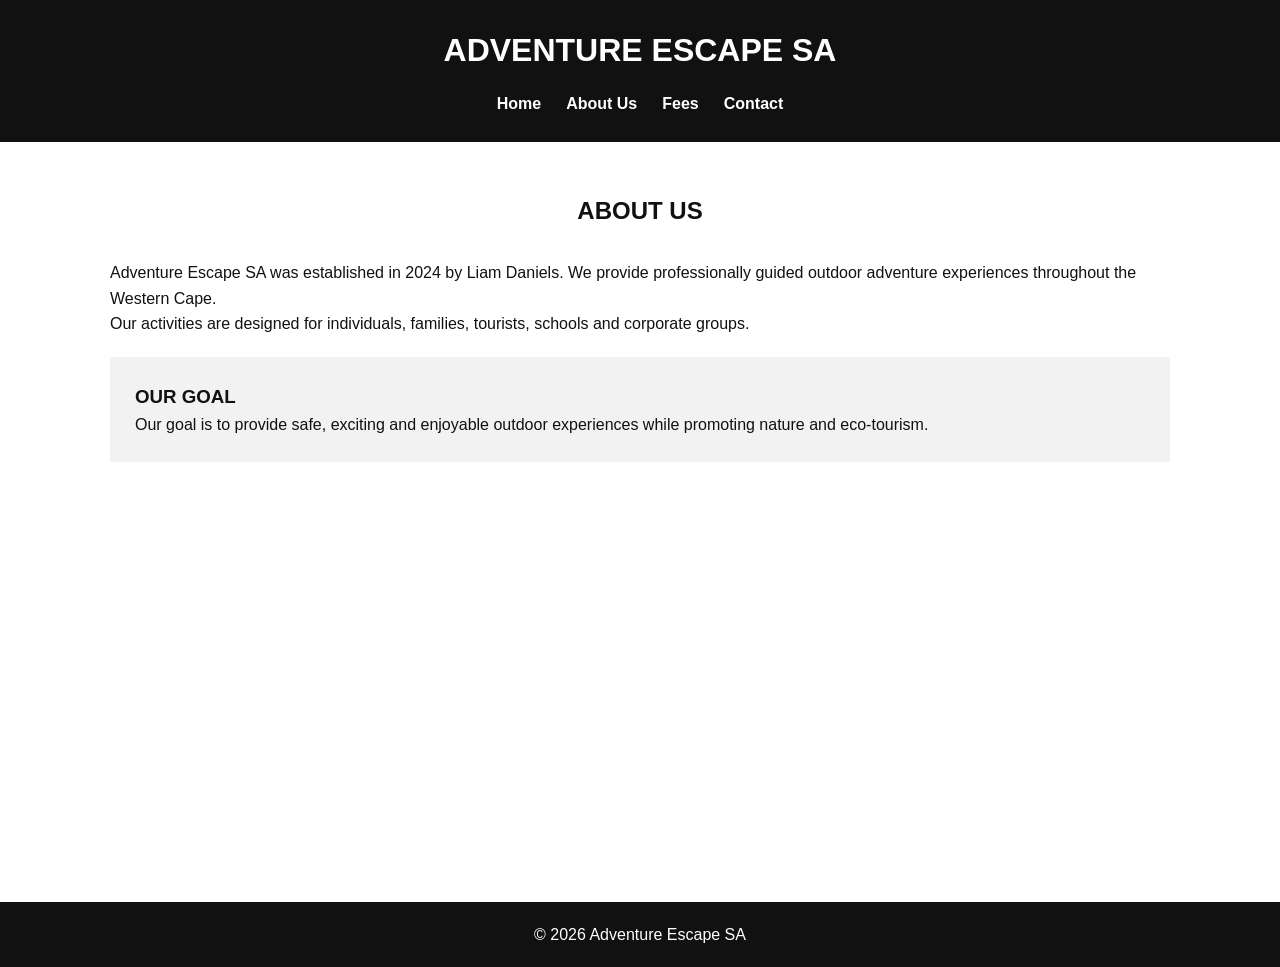
==== about.html @ ee030e4a "Adventure Escape SA website" ====
<!DOCTYPE html>
<html lang="en">
<head>
  <meta charset="UTF-8">
  <meta name="viewport" content="width=device-width, initial-scale=1.0">
  <title>Adventure Escape SA | About Us</title>
  <link rel="stylesheet" href="styles.css">
</head>

<body>

  <header>
    <h1>ADVENTURE ESCAPE SA</h1>

    <nav>
      <a href="index.html">Home</a>
      <a href="about.html">About Us</a>
      <a href="fees.html">Fees</a>
      <a href="contact.html">Contact</a>
    </nav>
  </header>

  <main>

    <section class="section">
      <h2>ABOUT US</h2>

      <p>
        Adventure Escape SA was established in 2024 by Liam Daniels.
        We provide professionally guided outdoor adventure experiences
        throughout the Western Cape.
      </p>

      <p>
        Our activities are designed for individuals, families, tourists,
        schools and corporate groups.
      </p>

      <div class="featured">
        <h3>OUR GOAL</h3>

        <p>
          Our goal is to provide safe, exciting and enjoyable outdoor
          experiences while promoting nature and eco-tourism.
        </p>
      </div>

    </section>

  </main>

  <footer>
    <p>© 2026 Adventure Escape SA</p>
  </footer>

</body>
</html>
---- styles.css ----
* {
  margin: 0;
  padding: 0;
  box-sizing: border-box;
}

body {
  font-family: Arial, sans-serif;
  background-color: white;
  color: #111;
  line-height: 1.6;
}

header {
  background-color: #111;
  color: white;
  padding: 25px;
  text-align: center;
}

header h1 {
  margin-bottom: 15px;
}

nav {
  display: flex;
  justify-content: center;
  gap: 25px;
  flex-wrap: wrap;
}

nav a {
  color: white;
  text-decoration: none;
  font-weight: bold;
}

nav a:hover {
  text-decoration: underline;
}

main {
  min-height: 80vh;
}

.hero {
  min-height: 450px;
  padding: 60px 20px;

  background-image:
    linear-gradient(rgba(0, 0, 0, 0.45), rgba(0, 0, 0, 0.45)),
    url("assets/hero-western-cape.jpg");

  background-size: cover;
  background-position: center;

  color: white;
  text-align: center;

  display: flex;
  flex-direction: column;
  justify-content: center;
  align-items: center;
}

.hero h2 {
  font-size: 36px;
  margin-bottom: 15px;
}

.hero p {
  font-size: 18px;
  margin-bottom: 25px;
}

.section {
  max-width: 1100px;
  margin: auto;
  padding: 50px 20px;
}

.section h2 {
  text-align: center;
  margin-bottom: 30px;
}

.cards {
  display: grid;
  grid-template-columns: repeat(2, 1fr);
  gap: 20px;
}

.card {
  border: 1px solid #ddd;
  padding: 25px;
  background-color: white;
}

.card h3 {
  margin-bottom: 10px;
}

.featured {
  background-color: #f2f2f2;
  padding: 25px;
  margin-top: 20px;
}

.button,
button {
  display: inline-block;
  background-color: #111;
  color: white;
  padding: 12px 20px;
  text-decoration: none;
  border: none;
  cursor: pointer;
  font-weight: bold;
  margin-top: 15px;
}

.button:hover,
button:hover {
  background-color: #333;
}

.price {
  font-size: 28px;
  font-weight: bold;
  margin-bottom: 20px;
}

form {
  max-width: 700px;
  margin-top: 30px;
}

label {
  display: block;
  font-weight: bold;
  margin-bottom: 5px;
}

input,
textarea {
  width: 100%;
  padding: 12px;
  margin-bottom: 18px;
  border: 1px solid #ccc;
}

footer {
  background-color: #111;
  color: white;
  text-align: center;
  padding: 20px;
  margin-top: 40px;
}

@media (max-width: 768px) {
  .cards {
    grid-template-columns: 1fr;
  }

  .hero h2 {
    font-size: 30px;
  }
}

@media (max-width: 480px) {
  header h1 {
    font-size: 22px;
  }

  nav {
    flex-direction: column;
    gap: 10px;
  }

  .hero {
    min-height: 350px;
  }

  .hero h2 {
    font-size: 25px;
  }

  .section {
    padding: 35px 15px;
  }
}
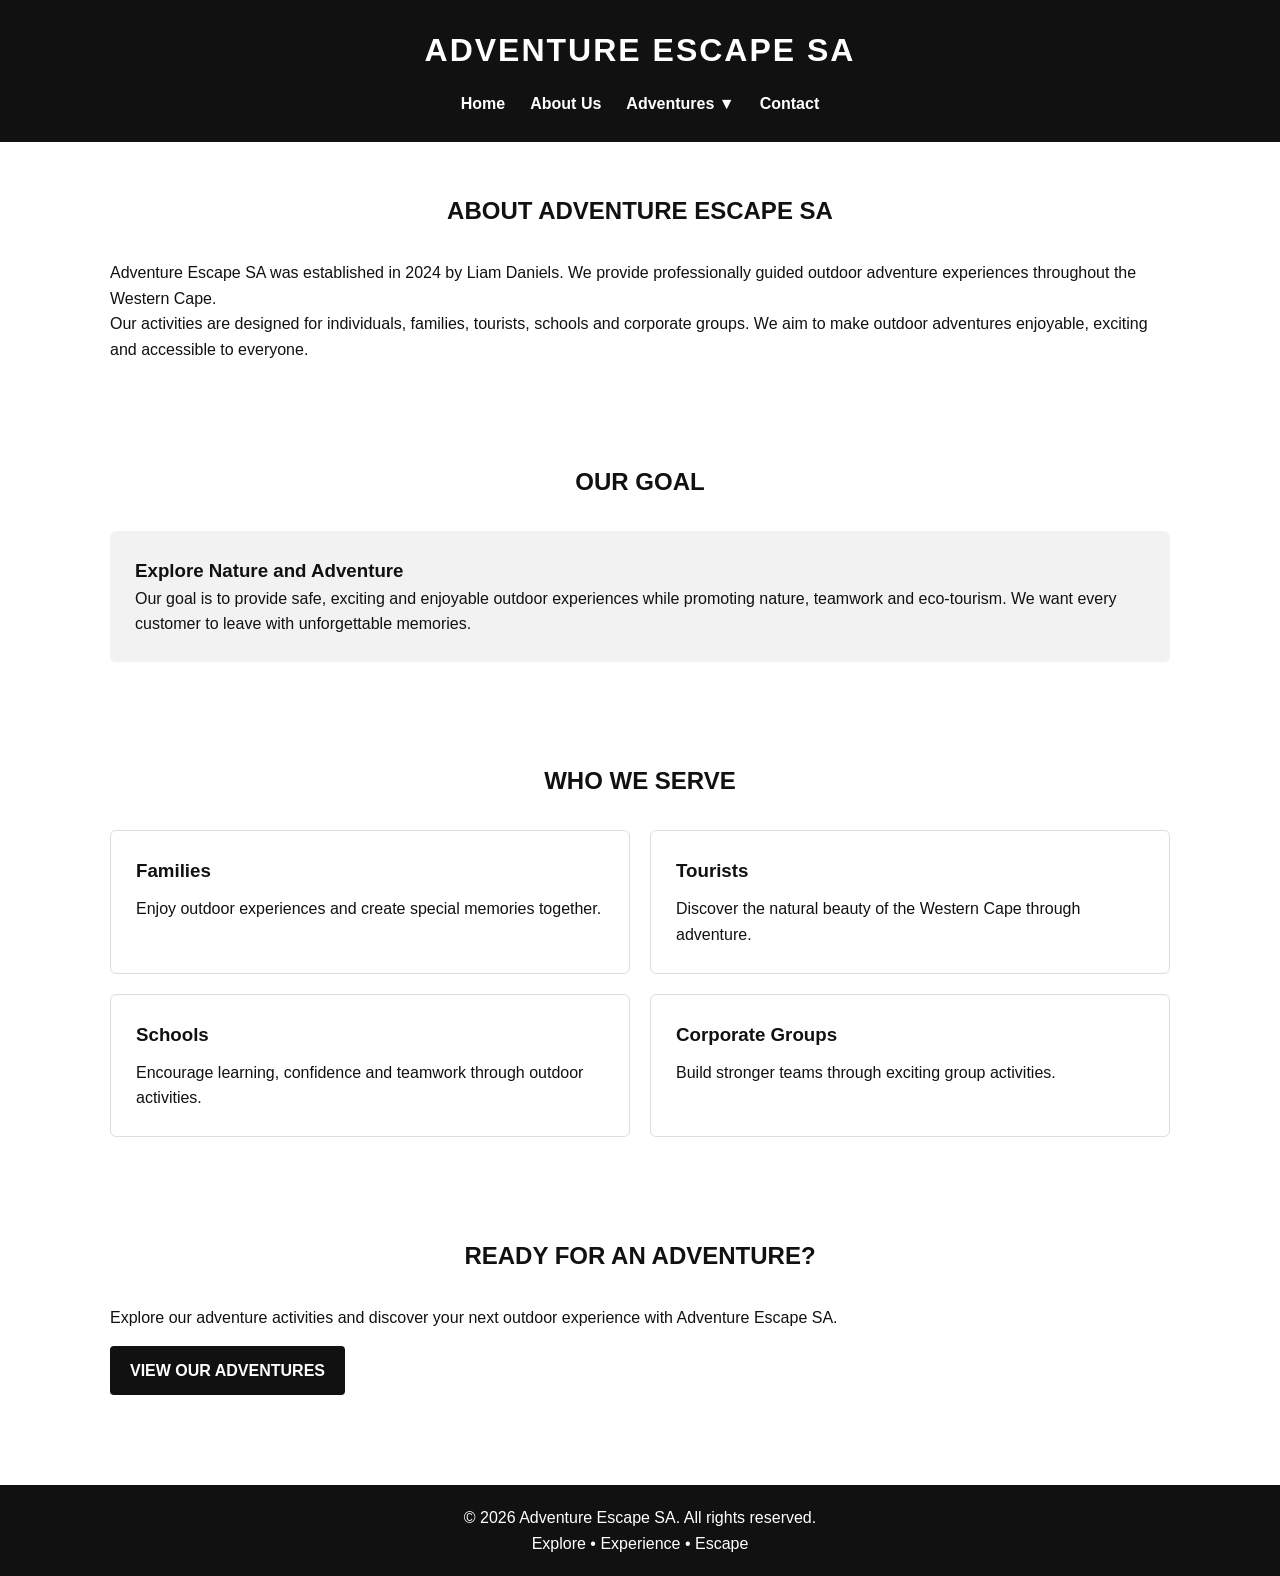
==== commit e44d8eff: "Complete Adventure Escape SA website" ====
--- a/about.html
+++ b/about.html
@@ -1,29 +1,45 @@
+
 <!DOCTYPE html>
 <html lang="en">
 <head>
   <meta charset="UTF-8">
   <meta name="viewport" content="width=device-width, initial-scale=1.0">
+
   <title>Adventure Escape SA | About Us</title>
+
   <link rel="stylesheet" href="styles.css">
 </head>
 
 <body>
 
+  <!-- HEADER AND NAVIGATION -->
   <header>
     <h1>ADVENTURE ESCAPE SA</h1>
 
     <nav>
       <a href="index.html">Home</a>
       <a href="about.html">About Us</a>
-      <a href="fees.html">Fees</a>
+
+      <div class="dropdown">
+        <button type="button" aria-haspopup="true">
+          Adventures ▼
+        </button>
+
+        <div class="dropdown-content">
+          <a href="fees.html">Adventure Fees</a>
+          <a href="ziplining.html">Ziplining</a>
+        </div>
+      </div>
+
       <a href="contact.html">Contact</a>
     </nav>
   </header>
 
+  <!-- MAIN CONTENT -->
   <main>
 
     <section class="section">
-      <h2>ABOUT US</h2>
+      <h2>ABOUT ADVENTURE ESCAPE SA</h2>
 
       <p>
         Adventure Escape SA was established in 2024 by Liam Daniels.
@@ -33,25 +49,82 @@
 
       <p>
         Our activities are designed for individuals, families, tourists,
-        schools and corporate groups.
+        schools and corporate groups. We aim to make outdoor adventures
+        enjoyable, exciting and accessible to everyone.
       </p>
+    </section>
+
+    <!-- OUR GOAL -->
+    <section class="section">
+      <h2>OUR GOAL</h2>
 
       <div class="featured">
-        <h3>OUR GOAL</h3>
+        <h3>Explore Nature and Adventure</h3>
 
         <p>
           Our goal is to provide safe, exciting and enjoyable outdoor
-          experiences while promoting nature and eco-tourism.
+          experiences while promoting nature, teamwork and eco-tourism.
+          We want every customer to leave with unforgettable memories.
         </p>
       </div>
+    </section>
 
+    <!-- OUR CUSTOMERS -->
+    <section class="section">
+      <h2>WHO WE SERVE</h2>
+
+      <div class="cards">
+
+        <div class="card">
+          <h3>Families</h3>
+          <p>
+            Enjoy outdoor experiences and create special memories together.
+          </p>
+        </div>
+
+        <div class="card">
+          <h3>Tourists</h3>
+          <p>
+            Discover the natural beauty of the Western Cape through adventure.
+          </p>
+        </div>
+
+        <div class="card">
+          <h3>Schools</h3>
+          <p>
+            Encourage learning, confidence and teamwork through outdoor activities.
+          </p>
+        </div>
+
+        <div class="card">
+          <h3>Corporate Groups</h3>
+          <p>
+            Build stronger teams through exciting group activities.
+          </p>
+        </div>
+
+      </div>
+    </section>
+
+    <!-- CALL TO ACTION -->
+    <section class="section">
+      <h2>READY FOR AN ADVENTURE?</h2>
+
+      <p>
+        Explore our adventure activities and discover your next
+        outdoor experience with Adventure Escape SA.
+      </p>
+
+      <a class="button" href="fees.html">VIEW OUR ADVENTURES</a>
     </section>
 
   </main>
 
+  <!-- FOOTER -->
   <footer>
-    <p>© 2026 Adventure Escape SA</p>
+    <p>© 2026 Adventure Escape SA. All rights reserved.</p>
+    <p>Explore • Experience • Escape</p>
   </footer>
 
 </body>
-</html>+</html>
--- a/styles.css
+++ b/styles.css
@@ -1,3 +1,5 @@
+
+/* GENERAL PAGE SETTINGS */
 * {
   margin: 0;
   padding: 0;
@@ -20,11 +22,14 @@
 
 header h1 {
   margin-bottom: 15px;
-}
-
+  letter-spacing: 2px;
+}
+
+/* NAVIGATION MENU */
 nav {
   display: flex;
   justify-content: center;
+  align-items: center;
   gap: 25px;
   flex-wrap: wrap;
 }
@@ -39,24 +44,73 @@
   text-decoration: underline;
 }
 
+/* DROP-DOWN MENU */
+.dropdown {
+  position: relative;
+}
+
+.dropdown > button {
+  background-color: transparent;
+  color: white;
+  font-family: Arial, sans-serif;
+  font-size: 16px;
+  font-weight: bold;
+  padding: 0;
+  margin: 0;
+  border: none;
+  cursor: pointer;
+}
+
+.dropdown > button:hover {
+  background-color: transparent;
+  text-decoration: underline;
+}
+
+.dropdown-content {
+  display: none;
+  position: absolute;
+  top: 100%;
+  left: 0;
+  min-width: 180px;
+  background-color: #111;
+  z-index: 1000;
+  padding: 10px 0;
+  box-shadow: 0 4px 8px rgba(0, 0, 0, 0.2);
+}
+
+.dropdown-content a {
+  display: block;
+  color: white;
+  padding: 10px 15px;
+  text-align: left;
+}
+
+.dropdown-content a:hover {
+  background-color: #333;
+  text-decoration: none;
+}
+
+.dropdown:hover .dropdown-content,
+.dropdown:focus-within .dropdown-content {
+  display: block;
+}
+
+/* MAIN CONTENT */
 main {
   min-height: 80vh;
 }
 
+/* HOME PAGE HERO */
 .hero {
   min-height: 450px;
   padding: 60px 20px;
-
   background-image:
     linear-gradient(rgba(0, 0, 0, 0.45), rgba(0, 0, 0, 0.45)),
     url("assets/hero-western-cape.jpg");
-
   background-size: cover;
   background-position: center;
-
   color: white;
   text-align: center;
-
   display: flex;
   flex-direction: column;
   justify-content: center;
@@ -71,8 +125,10 @@
 .hero p {
   font-size: 18px;
   margin-bottom: 25px;
-}
-
+  max-width: 700px;
+}
+
+/* SECTIONS */
 .section {
   max-width: 1100px;
   margin: auto;
@@ -84,6 +140,7 @@
   margin-bottom: 30px;
 }
 
+/* ADVENTURE CARDS */
 .cards {
   display: grid;
   grid-template-columns: repeat(2, 1fr);
@@ -92,20 +149,35 @@
 
 .card {
   border: 1px solid #ddd;
+  border-radius: 6px;
   padding: 25px;
   background-color: white;
+  transition: transform 0.2s ease;
+}
+
+.card:hover {
+  transform: translateY(-4px);
 }
 
 .card h3 {
   margin-bottom: 10px;
 }
 
+/* FEATURED ADVENTURE */
 .featured {
   background-color: #f2f2f2;
   padding: 25px;
   margin-top: 20px;
-}
-
+  border-radius: 6px;
+}
+
+.price {
+  font-size: 28px;
+  font-weight: bold;
+  margin-bottom: 20px;
+}
+
+/* BUTTONS */
 .button,
 button {
   display: inline-block;
@@ -117,6 +189,8 @@
   cursor: pointer;
   font-weight: bold;
   margin-top: 15px;
+  border-radius: 4px;
+  transition: background-color 0.2s ease;
 }
 
 .button:hover,
@@ -124,15 +198,17 @@
   background-color: #333;
 }
 
-.price {
-  font-size: 28px;
-  font-weight: bold;
-  margin-bottom: 20px;
-}
-
+.button:focus,
+button:focus,
+nav a:focus {
+  outline: 2px solid #777;
+  outline-offset: 3px;
+}
+
+/* FORMS */
 form {
   max-width: 700px;
-  margin-top: 30px;
+  margin: 30px auto;
 }
 
 label {
@@ -142,13 +218,62 @@
 }
 
 input,
-textarea {
+textarea,
+select {
   width: 100%;
   padding: 12px;
   margin-bottom: 18px;
   border: 1px solid #ccc;
-}
-
+  border-radius: 4px;
+  font-family: Arial, sans-serif;
+  font-size: 15px;
+}
+
+input:focus,
+textarea:focus,
+select:focus {
+  outline: 2px solid #555;
+  border-color: #111;
+}
+
+/* FORM ERROR MESSAGES */
+.error-message {
+  color: #c62828;
+  font-size: 14px;
+  margin-top: -12px;
+  margin-bottom: 15px;
+}
+
+.success-message {
+  color: #247a36;
+  font-weight: bold;
+  margin-top: 15px;
+}
+
+/* PRICE AND DISCOUNT TABLES */
+table {
+  width: 100%;
+  border-collapse: collapse;
+  margin: 25px 0;
+}
+
+th,
+td {
+  border: 1px solid #ccc;
+  padding: 14px;
+  text-align: left;
+}
+
+th {
+  background-color: #111;
+  color: white;
+}
+
+tr:nth-child(even) {
+  background-color: #f2f2f2;
+}
+
+/* FOOTER */
 footer {
   background-color: #111;
   color: white;
@@ -157,6 +282,7 @@
   margin-top: 40px;
 }
 
+/* TABLET RESPONSIVENESS */
 @media (max-width: 768px) {
   .cards {
     grid-template-columns: 1fr;
@@ -165,9 +291,18 @@
   .hero h2 {
     font-size: 30px;
   }
-}
-
+
+  nav {
+    gap: 15px;
+  }
+}
+
+/* MOBILE RESPONSIVENESS */
 @media (max-width: 480px) {
+  header {
+    padding: 20px 10px;
+  }
+
   header h1 {
     font-size: 22px;
   }
@@ -177,6 +312,16 @@
     gap: 10px;
   }
 
+  .dropdown-content {
+    position: static;
+    width: 100%;
+    text-align: center;
+  }
+
+  .dropdown-content a {
+    text-align: center;
+  }
+
   .hero {
     min-height: 350px;
   }
@@ -185,7 +330,20 @@
     font-size: 25px;
   }
 
+  .hero p {
+    font-size: 16px;
+  }
+
   .section {
     padding: 35px 15px;
   }
-}+
+  table {
+    font-size: 13px;
+  }
+
+  th,
+  td {
+    padding: 8px;
+  }
+}
